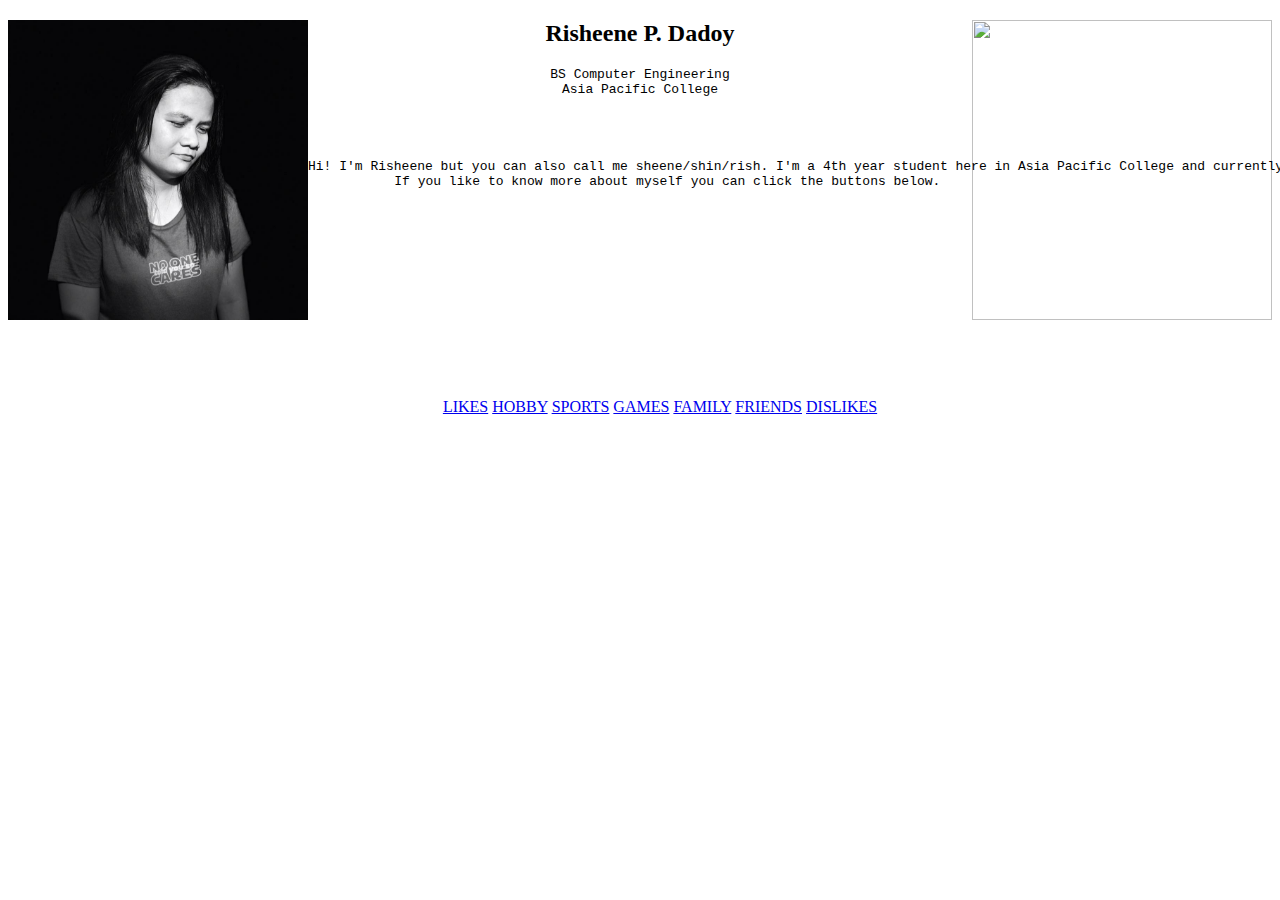
==== static/index.html @ f0416321 "xx" ====
<!DOCTYPE html>
<html>
<head>
<title>Know more about me</title>
<link rel="stylesheet" type="text/css" href="css/Activity5Style.css">
</head>
<body>
<header>

<img src="self.jpg" height="300" width="300" align="left">
<img src="shoes.jpg" height="300" width="300" align="right">

<center>

	<h2>Risheene P. Dadoy</h2>
	
	<pre>BS Computer Engineering
Asia Pacific College</pre>
<br>
</br>
	<pre>Hi! I'm Risheene but you can also call me sheene/shin/rish. I'm a 4th year student here in Asia Pacific College and currently taking up BS Computer Engineeering.
	If you like to know more about myself you can click the buttons below. 
</center>

</header>


<br>
</br>
<br>
</br>
<br>
</br>
<br>
</br>
<br>
</br>

<center>
<nav>
		<ul>

		<a href="LIKES.html" class="button">LIKES</a>
		<a href="HOBBY.html" class="button">HOBBY</a>
		<a href="SPORTS.html" class="button">SPORTS</a>
		<a href="GAMES.html" class="button">GAMES</a>
		<a href="FAMILY.html" class="button">FAMILY</a>
		<a href="FRIENDS.html" class="button">FRIENDS</a>
		<a href="DISLIKES.html" class="button">DISLIKES</a>

		</ul>
</nav>
</center>


</body>
</html>
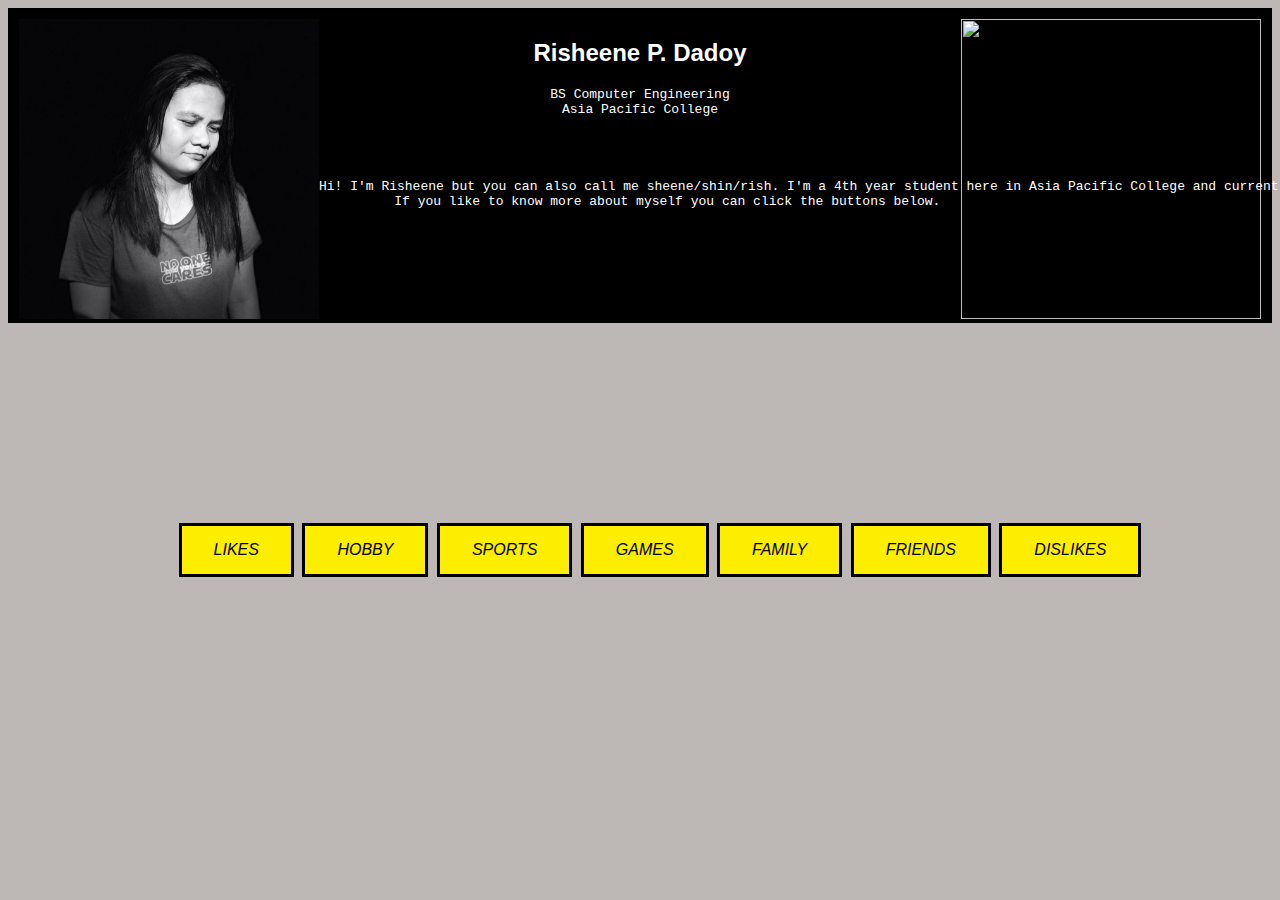
==== commit e0cd82e2: "ii" ====
--- a/static/index.html
+++ b/static/index.html
@@ -6,7 +6,7 @@
 </head>
 <body>
 <header>
-
+<div>
 <img src="self.jpg" height="300" width="300" align="left">
 <img src="shoes.jpg" height="300" width="300" align="right">
 
@@ -21,7 +21,7 @@
 	<pre>Hi! I'm Risheene but you can also call me sheene/shin/rish. I'm a 4th year student here in Asia Pacific College and currently taking up BS Computer Engineeering.
 	If you like to know more about myself you can click the buttons below. 
 </center>
-
+</div>
 </header>
 
 
--- a/static/css/Activity5Style.css
+++ b/static/css/Activity5Style.css
@@ -0,0 +1,38 @@
+body{
+	
+	background-color: #BDB7B5;
+	color: #ffffff;
+	font-family: arial, verdana, "times new roman";
+	
+}
+
+nav ul li{
+	background-color: none;
+	list-style-type: none;
+}
+
+
+
+.button {
+  background-color: #FDEE00;
+  border: solid;
+  color: black;
+  padding: 15px 32px;
+  text-align: center;
+  text-decoration: none;
+  display: inline-block;
+  font-size: 16px;
+  font-style: italic;
+  margin: 4px 2px;
+  cursor: pointer;
+}
+
+div {
+  padding-top: 10px;
+  padding-right: 10px;
+  padding-bottom: 100px;
+  padding-left: 10px;
+    border: 1px solid black;
+  background-color: black;
+}
+
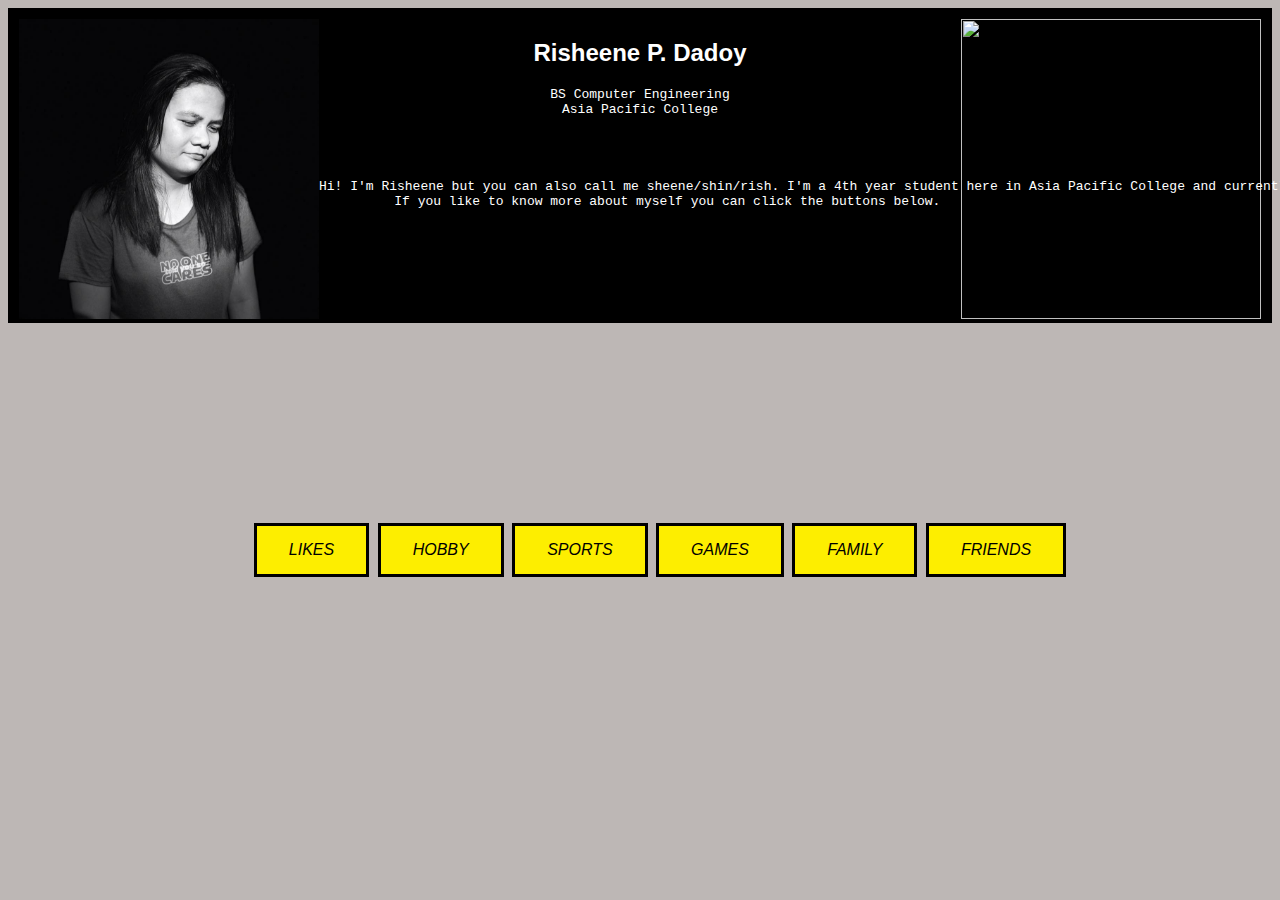
==== commit 739261a4: "pp" ====
--- a/static/index.html
+++ b/static/index.html
@@ -46,7 +46,7 @@
 		<a href="GAMES.html" class="button">GAMES</a>
 		<a href="FAMILY.html" class="button">FAMILY</a>
 		<a href="FRIENDS.html" class="button">FRIENDS</a>
-		<a href="DISLIKES.html" class="button">DISLIKES</a>
+
 
 		</ul>
 </nav>
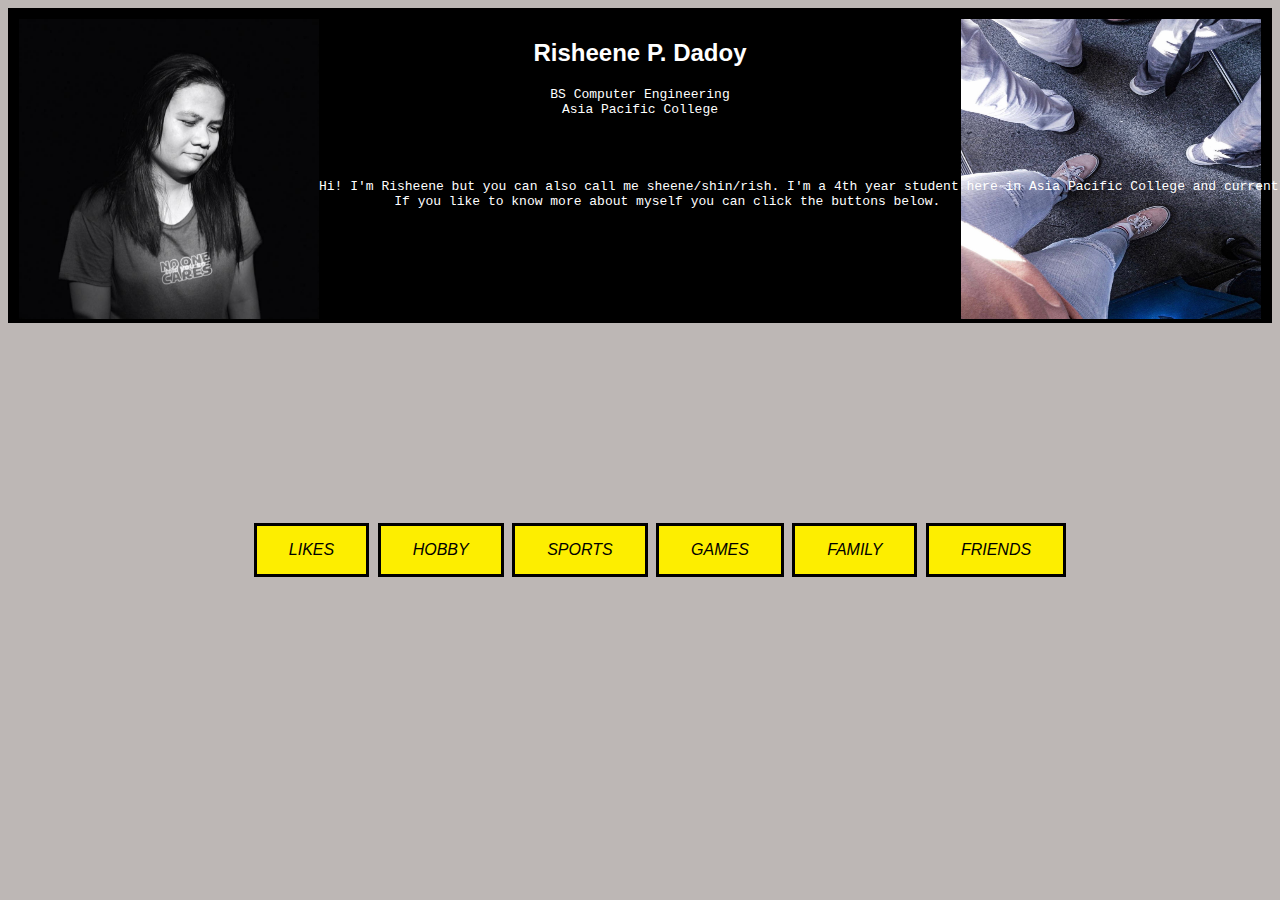
==== commit 9b04a889: "OO" ====
--- a/static/index.html
+++ b/static/index.html
@@ -8,7 +8,7 @@
 <header>
 <div>
 <img src="self.jpg" height="300" width="300" align="left">
-<img src="shoes.jpg" height="300" width="300" align="right">
+<img src="shoes.JPG" height="300" width="300" align="right">
 
 <center>
 
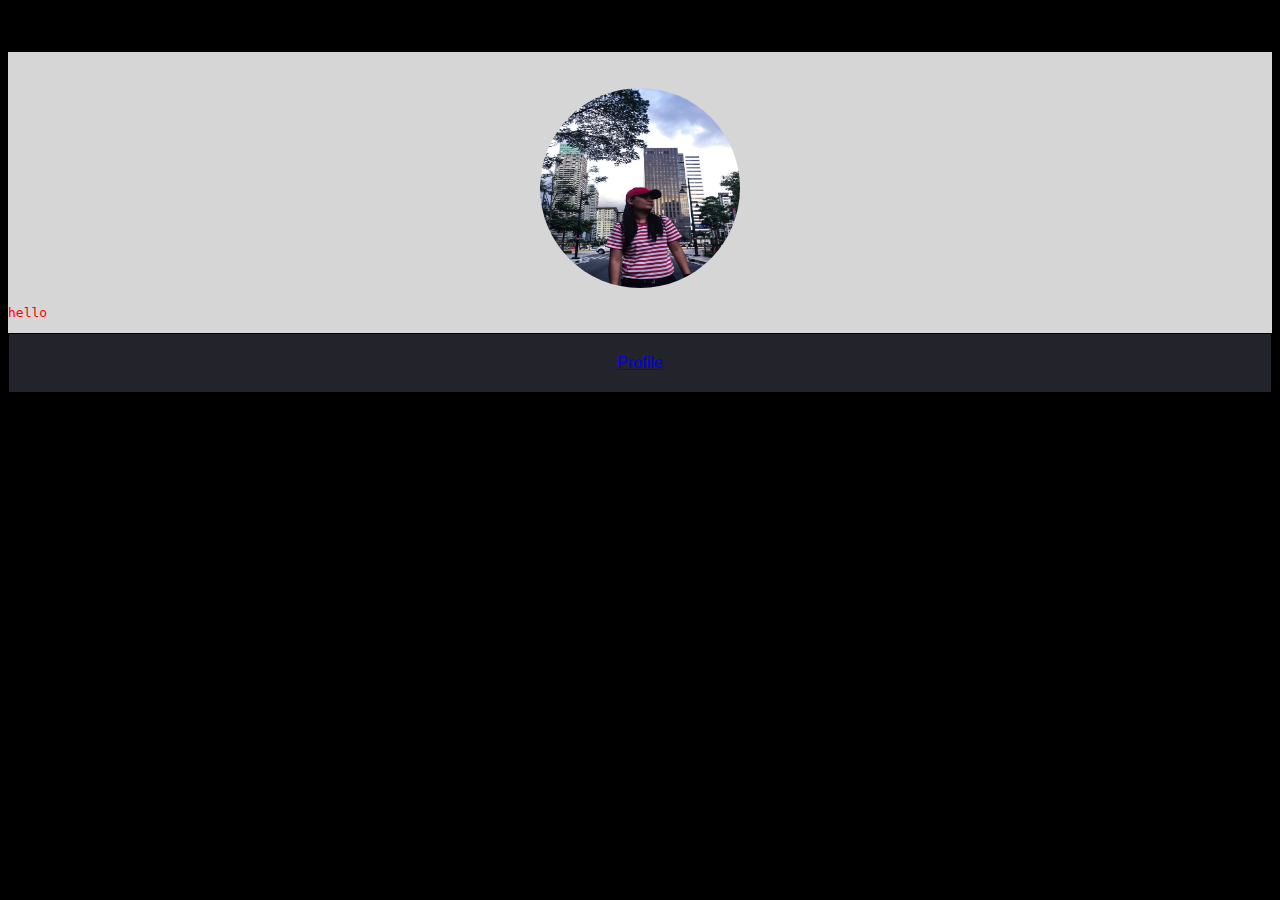
==== commit c2483b98: "aa" ====
--- a/static/index.html
+++ b/static/index.html
@@ -1,57 +1,34 @@
 <!DOCTYPE html>
 <html>
 <head>
-<title>Know more about me</title>
-<link rel="stylesheet" type="text/css" href="css/Activity5Style.css">
-</head>
+
+
+<link rel="stylesheet" type="text/css" href="css/new1.css">
+
 <body>
-<header>
-<div>
-<img src="self.jpg" height="300" width="300" align="left">
-<img src="shoes.JPG" height="300" width="300" align="right">
+
+<div class="brand_asset">
 
 <center>
-
-	<h2>Risheene P. Dadoy</h2>
-	
-	<pre>BS Computer Engineering
-Asia Pacific College</pre>
 <br>
 </br>
-	<pre>Hi! I'm Risheene but you can also call me sheene/shin/rish. I'm a 4th year student here in Asia Pacific College and currently taking up BS Computer Engineeering.
-	If you like to know more about myself you can click the buttons below. 
+<img href="index.html"><img src="pic.JPG" height="200" width="200" alt="Avatar">
 </center>
+
+	<pre style="color:red;">hello</pre>
 </div>
-</header>
 
 
-<br>
-</br>
-<br>
-</br>
-<br>
-</br>
-<br>
-</br>
-<br>
-</br>
-
 <center>
-<nav>
-		<ul>
-
-		<a href="LIKES.html" class="button">LIKES</a>
-		<a href="HOBBY.html" class="button">HOBBY</a>
-		<a href="SPORTS.html" class="button">SPORTS</a>
-		<a href="GAMES.html" class="button">GAMES</a>
-		<a href="FAMILY.html" class="button">FAMILY</a>
-		<a href="FRIENDS.html" class="button">FRIENDS</a>
-
-
-		</ul>
+<nav class="buttonborder">
+		<a href="profile.html">Profile</a>
+		<a href=".html"></a>
 </nav>
 </center>
 
 
 </body>
-</html>		+
+
+</head>
+</html>
--- a/static/css/new1.css
+++ b/static/css/new1.css
@@ -0,0 +1,47 @@
+body{
+	background-color: black;
+	color: #ffffff;
+	font-family: 'Source Sans Pro','Trebuchet MS', Helvetica, sans-serif;
+	
+}
+
+img {
+	border-radius: 50%;
+}
+
+div {
+
+  background-color: #D6D6D6;
+}
+
+.buttonborder a {
+	color:BBBCBD;
+}
+
+.brand_asset {
+    display: inline-block;
+    width: 100%;
+    margin-top: 3.5%;
+}
+
+.buttonborder {
+	padding-top: 20px;
+  padding-right: 10px;
+  padding-bottom: 20px;
+  padding-left: 10px;
+    border: 1px solid black;
+  background-color: #23232C;
+}
+
+.button {
+  border: none;
+  color: white;
+  background-color: #004466;
+  padding: 15px 32px;
+  text-align: center;
+  text-decoration: none;
+  font: arvo;
+  font-size: 16px;
+  margin: 4px 2px;
+  cursor: pointer;
+}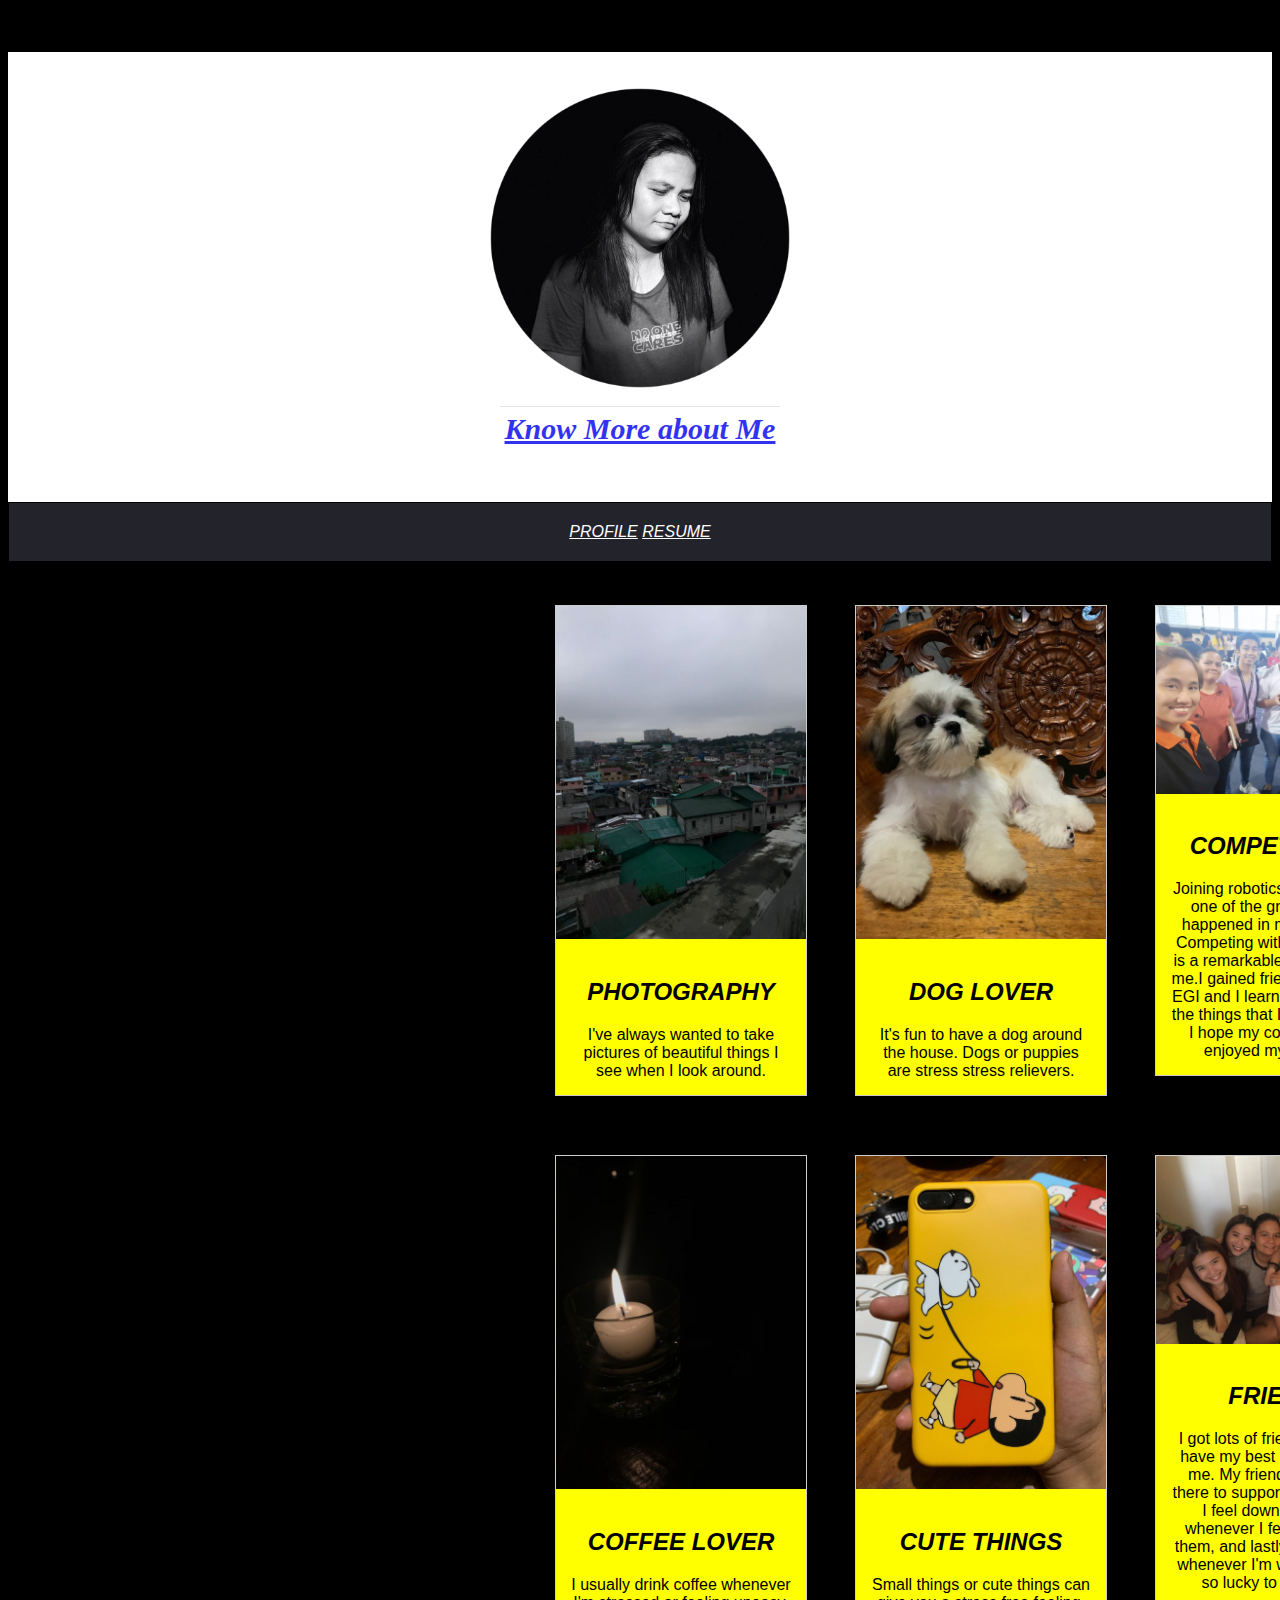
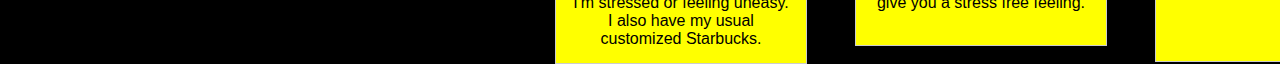
==== commit ffc1f805: "oo" ====
--- a/static/index.html
+++ b/static/index.html
@@ -1,31 +1,87 @@
 <!DOCTYPE html>
 <html>
 <head>
-
-
+<title>Know more about me</title>
 <link rel="stylesheet" type="text/css" href="css/new1.css">
 
 <body>
 
-<div class="brand_asset">
+<div style="background-color: white;" class="brand_asset">
 
 <center>
 <br>
 </br>
-<img href="index.html"><img src="pic.JPG" height="200" width="200" alt="Avatar">
+<img src="icon1.png" height="300" width="300" alt="Avatar">
+<h1 id="blog_title"</h1>
+<a href="/" title="Home">Know More about Me</a></h1>
+<br>
+</br>
 </center>
 
-	<pre style="color:red;">hello</pre>
 </div>
 
 
 <center>
 <nav class="buttonborder">
-		<a href="profile.html">Profile</a>
-		<a href=".html"></a>
+		<a href="profile.html">PROFILE</a>
+		<a href="resume.html">RESUME</a>
 </nav>
 </center>
 
+<center>
+
+<div class="gallery" style="position:absolute; top: 600px; left:550px; background-color: yellow;">
+  <a target="_blank" href="photography.html">
+    <img src="photog.jpg" alt="Cinque Terre" width="600" height="400">
+  </a>
+  <div style="color:black;" class="desc"><h2>PHOTOGRAPHY</h2>I've always wanted to take pictures of
+beautiful things I see when I look around.</div>
+</div>
+
+<div class="gallery" style="position:absolute; top: 600px; left:850px; background-color: yellow;">
+  <a target="_blank" href="puppy.html">
+    <img src="dog.jpg" alt="Cinque Terre" width="600" height="400">
+  </a>
+  <div style="color:black;" class="desc"><h2>DOG LOVER</h2>It's fun to have a dog around the house. Dogs or puppies are stress
+  stress relievers.</div>
+</div>
+
+<div class="gallery" style="position:absolute; top: 600px; left:1150px;background-color: yellow;">
+  <a target="_blank" href="competitions.html">
+    <img src="compe.jpg" alt="Cinque Terre" width="600" height="400">
+  </a>
+  <div style="color:black;" class="desc"><h2>COMPETITIONS</h2>Joining robotics team in EGI is one of the greatest things
+  happened in my college life. Competing with other schools is a remarkable experience for me.I gained friends 
+  because of EGI and I learned that I can do the things that I thought I can't. I hope my co-mebers
+  also enjoyed my company.</div>
+</div>
+
+<div class="gallery" style="position:absolute; top: 1150px; left:550px; background-color: yellow;">
+  <a target="_blank" href="coffeelover.html">
+    <img src="coffeeshop.jpg" alt="Cinque Terre" width="600" height="400">
+  </a>
+  <div style="color:black;" class="desc"><h2>COFFEE LOVER</h2>I usually drink coffee whenever I'm stressed or feeling
+  uneasy. I also have my usual customized Starbucks.</div>
+</div>
+
+<div class="gallery" style="position:absolute; top: 1150px; left:850px; background-color: yellow;">
+  <a target="_blank" href="cutethings.html">
+    <img src="cute.jpg" alt="Cinque Terre" width="600" height="400">
+  </a>
+  <div style="color:black;" class="desc"><h2>CUTE THINGS</h2>Small things or cute things can give you a stress 
+  free feeling.<br></br></div>
+</div>
+
+<div class="gallery" style="position:absolute; top: 1150px; left:1150px; background-color: yellow;">
+  <a target="_blank" href="friends.html">
+    <img src="friends.jpg" alt="Cinque Terre" width="600" height="400">
+  </a>
+  <div style="color:black;" class="desc"><h2>FRIENDS</h2>I got lots of friends and I also have my best "tropa"
+  around me. My friends are always there to support me, whenever I feel down I got them, whenever I feel happy
+  I got them, and lastly, I'm 100% me whenever I'm with them. I am so lucky to have them. <br></br><br></br> </div>
+</div>
+
+</center>
 
 </body>
 
--- a/static/css/new1.css
+++ b/static/css/new1.css
@@ -1,21 +1,30 @@
 body{
 	background-color: black;
 	color: #ffffff;
-	font-family: 'Source Sans Pro','Trebuchet MS', Helvetica, sans-serif;
+	font-family: 'Source Sans Pro','Trebuchet MS', Helvetica, sans-serif, Sin;
 	
 }
 
-img {
+h2 {
+	font-style: italic;
+	color: black;
+}
+
+h1{
+	font-size: 30px;
+	font-family: Sin City;
+	font-style: italic;
+	color: black;
+}
+
+img1 {
 	border-radius: 50%;
 }
 
-div {
-
-  background-color: #D6D6D6;
-}
 
 .buttonborder a {
-	color:BBBCBD;
+	color: white;
+	font-style: oblique;
 }
 
 .brand_asset {
@@ -25,11 +34,11 @@
 }
 
 .buttonborder {
-	padding-top: 20px;
+  padding-top: 20px;
   padding-right: 10px;
   padding-bottom: 20px;
   padding-left: 10px;
-    border: 1px solid black;
+  border: 1px solid black;
   background-color: #23232C;
 }
 
@@ -44,4 +53,44 @@
   font-size: 16px;
   margin: 4px 2px;
   cursor: pointer;
+}
+
+photo{
+	font-size: 15px;
+	font-family: "Times New Roman", Times, serif;
+	font-style: normal;
+	color: white;
+}
+
+div.gallery {
+  margin: 5px;
+  border: 1px solid #ccc;
+  float: left;
+  width: 250px;
+}
+
+div.gallery:hover {
+  border: 1px solid #777;
+}
+
+div.gallery img {
+  width: 100%;
+  height: auto;
+}
+
+div.desc {
+  padding: 15px;
+  text-align: center;
+}
+
+
+#masthead #blog_title a {
+    border-bottom: 5px solid #202020;
+    color: #202020;
+}
+
+#blog_title a {
+    border-top: 1px solid rgba(83, 83, 83, 0.19);
+    opacity: 0.8;
+    padding: 0.4%;
 }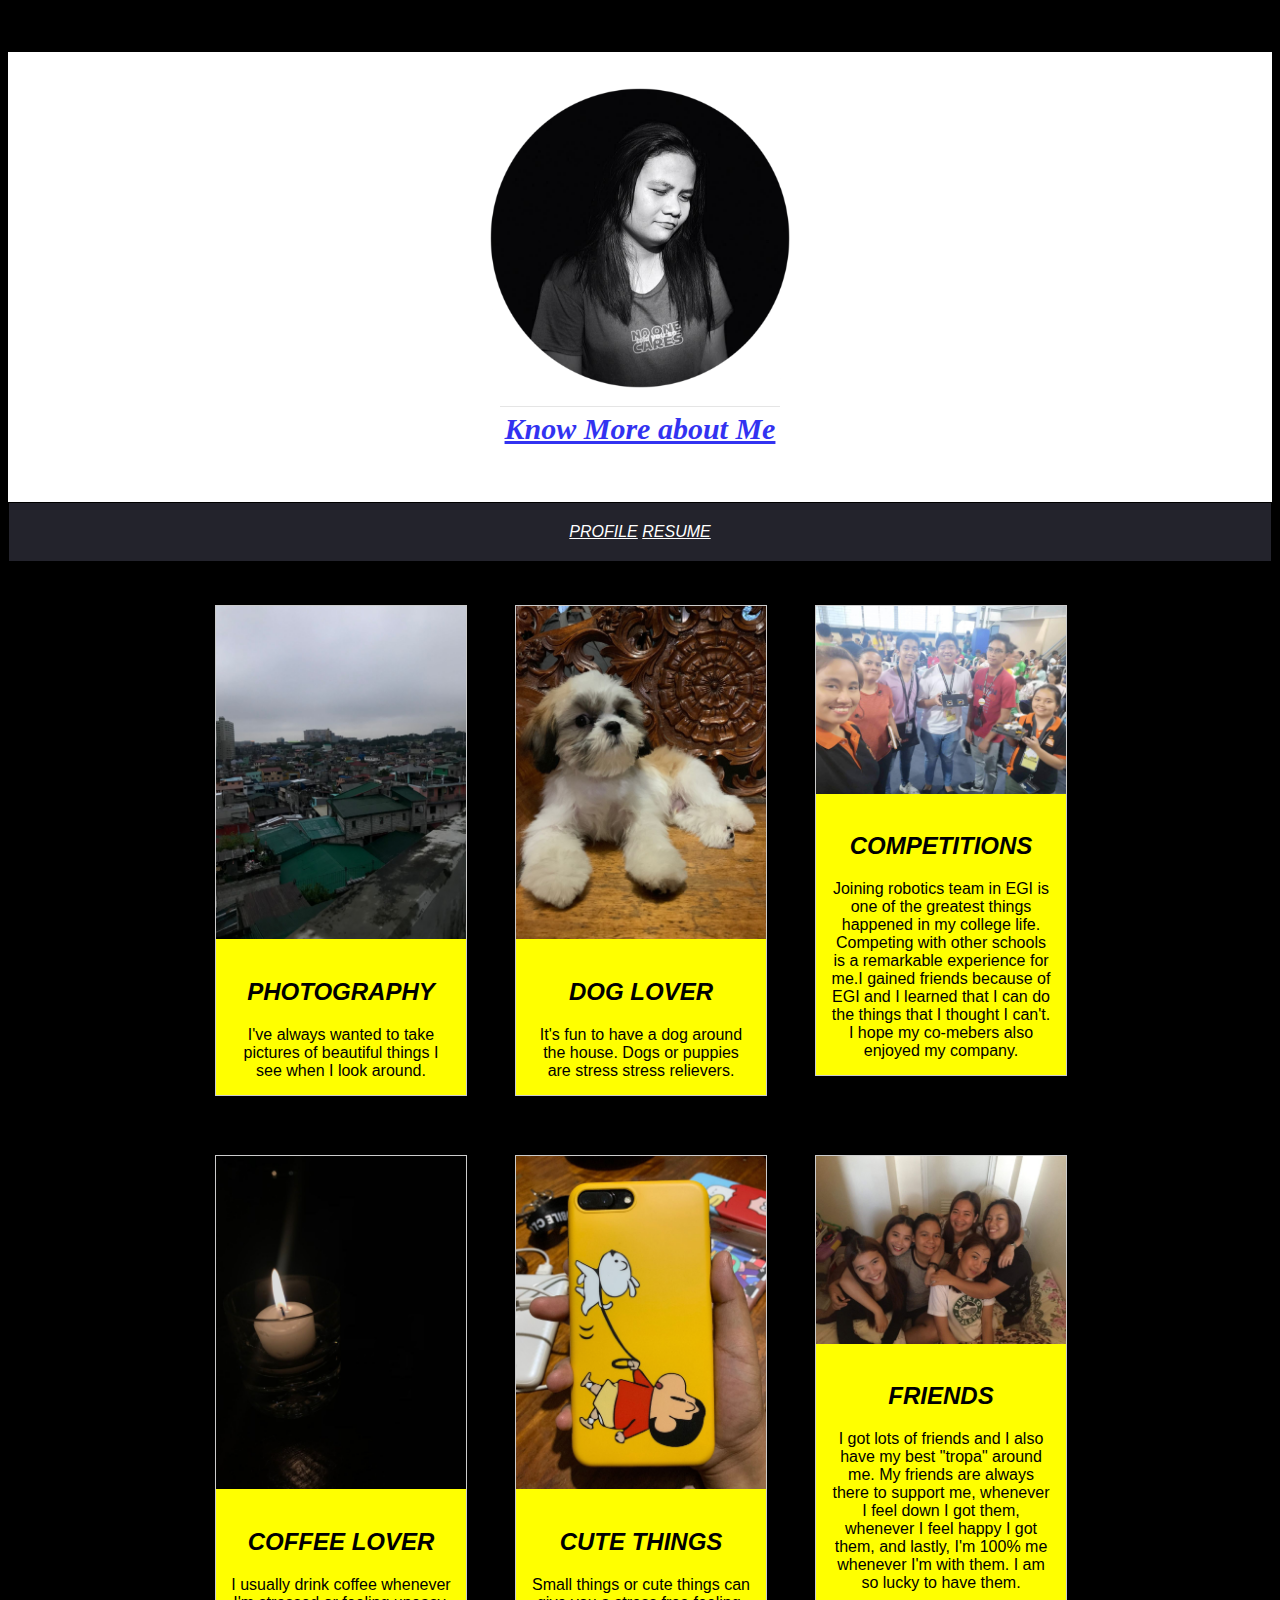
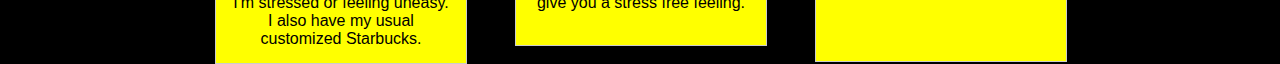
==== commit 75340c32: "yy" ====
--- a/static/index.html
+++ b/static/index.html
@@ -30,7 +30,7 @@
 
 <center>
 
-<div class="gallery" style="position:absolute; top: 600px; left:550px; background-color: yellow;">
+<div class="gallery" style="position:absolute; top: 600px; left:210px; background-color: yellow;">
   <a target="_blank" href="photography.html">
     <img src="photog.jpg" alt="Cinque Terre" width="600" height="400">
   </a>
@@ -38,7 +38,7 @@
 beautiful things I see when I look around.</div>
 </div>
 
-<div class="gallery" style="position:absolute; top: 600px; left:850px; background-color: yellow;">
+<div class="gallery" style="position:absolute; top: 600px; left:510px; background-color: yellow;">
   <a target="_blank" href="puppy.html">
     <img src="dog.jpg" alt="Cinque Terre" width="600" height="400">
   </a>
@@ -46,7 +46,7 @@
   stress relievers.</div>
 </div>
 
-<div class="gallery" style="position:absolute; top: 600px; left:1150px;background-color: yellow;">
+<div class="gallery" style="position:absolute; top: 600px; left:810px;background-color: yellow;">
   <a target="_blank" href="competitions.html">
     <img src="compe.jpg" alt="Cinque Terre" width="600" height="400">
   </a>
@@ -56,7 +56,7 @@
   also enjoyed my company.</div>
 </div>
 
-<div class="gallery" style="position:absolute; top: 1150px; left:550px; background-color: yellow;">
+<div class="gallery" style="position:absolute; top: 1150px; left:210px; background-color: yellow;">
   <a target="_blank" href="coffeelover.html">
     <img src="coffeeshop.jpg" alt="Cinque Terre" width="600" height="400">
   </a>
@@ -64,7 +64,7 @@
   uneasy. I also have my usual customized Starbucks.</div>
 </div>
 
-<div class="gallery" style="position:absolute; top: 1150px; left:850px; background-color: yellow;">
+<div class="gallery" style="position:absolute; top: 1150px; left:510px; background-color: yellow;">
   <a target="_blank" href="cutethings.html">
     <img src="cute.jpg" alt="Cinque Terre" width="600" height="400">
   </a>
@@ -72,7 +72,7 @@
   free feeling.<br></br></div>
 </div>
 
-<div class="gallery" style="position:absolute; top: 1150px; left:1150px; background-color: yellow;">
+<div class="gallery" style="position:absolute; top: 1150px; left:810px; background-color: yellow;">
   <a target="_blank" href="friends.html">
     <img src="friends.jpg" alt="Cinque Terre" width="600" height="400">
   </a>
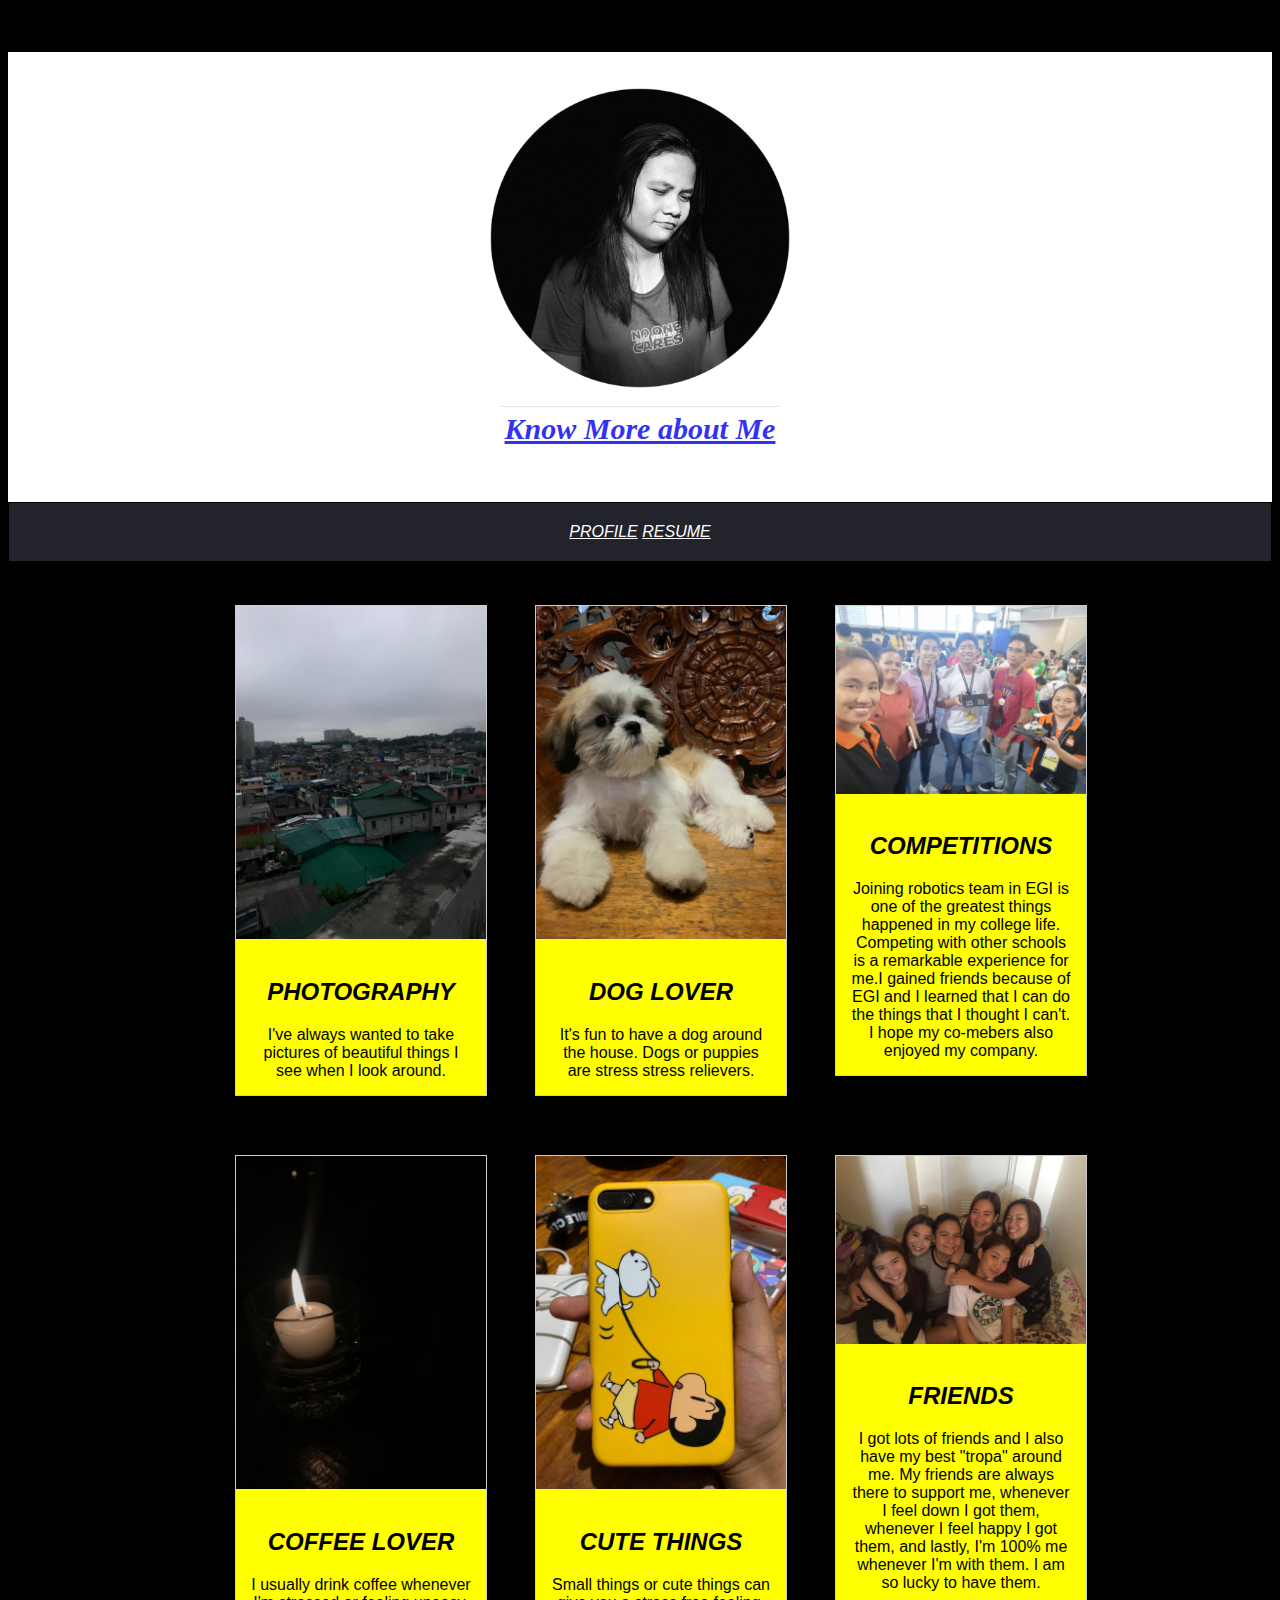
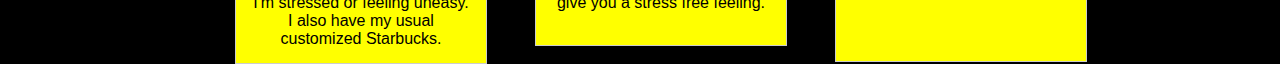
==== commit 8320d6e0: "nn" ====
--- a/static/index.html
+++ b/static/index.html
@@ -30,7 +30,7 @@
 
 <center>
 
-<div class="gallery" style="position:absolute; top: 600px; left:210px; background-color: yellow;">
+<div class="gallery" style="position:absolute; top: 600px; left:230px; background-color: yellow;">
   <a target="_blank" href="photography.html">
     <img src="photog.jpg" alt="Cinque Terre" width="600" height="400">
   </a>
@@ -38,7 +38,7 @@
 beautiful things I see when I look around.</div>
 </div>
 
-<div class="gallery" style="position:absolute; top: 600px; left:510px; background-color: yellow;">
+<div class="gallery" style="position:absolute; top: 600px; left:530px; background-color: yellow;">
   <a target="_blank" href="puppy.html">
     <img src="dog.jpg" alt="Cinque Terre" width="600" height="400">
   </a>
@@ -46,7 +46,7 @@
   stress relievers.</div>
 </div>
 
-<div class="gallery" style="position:absolute; top: 600px; left:810px;background-color: yellow;">
+<div class="gallery" style="position:absolute; top: 600px; left:830px;background-color: yellow;">
   <a target="_blank" href="competitions.html">
     <img src="compe.jpg" alt="Cinque Terre" width="600" height="400">
   </a>
@@ -56,7 +56,7 @@
   also enjoyed my company.</div>
 </div>
 
-<div class="gallery" style="position:absolute; top: 1150px; left:210px; background-color: yellow;">
+<div class="gallery" style="position:absolute; top: 1150px; left:230px; background-color: yellow;">
   <a target="_blank" href="coffeelover.html">
     <img src="coffeeshop.jpg" alt="Cinque Terre" width="600" height="400">
   </a>
@@ -64,7 +64,7 @@
   uneasy. I also have my usual customized Starbucks.</div>
 </div>
 
-<div class="gallery" style="position:absolute; top: 1150px; left:510px; background-color: yellow;">
+<div class="gallery" style="position:absolute; top: 1150px; left:530px; background-color: yellow;">
   <a target="_blank" href="cutethings.html">
     <img src="cute.jpg" alt="Cinque Terre" width="600" height="400">
   </a>
@@ -72,7 +72,7 @@
   free feeling.<br></br></div>
 </div>
 
-<div class="gallery" style="position:absolute; top: 1150px; left:810px; background-color: yellow;">
+<div class="gallery" style="position:absolute; top: 1150px; left:830px; background-color: yellow;">
   <a target="_blank" href="friends.html">
     <img src="friends.jpg" alt="Cinque Terre" width="600" height="400">
   </a>
